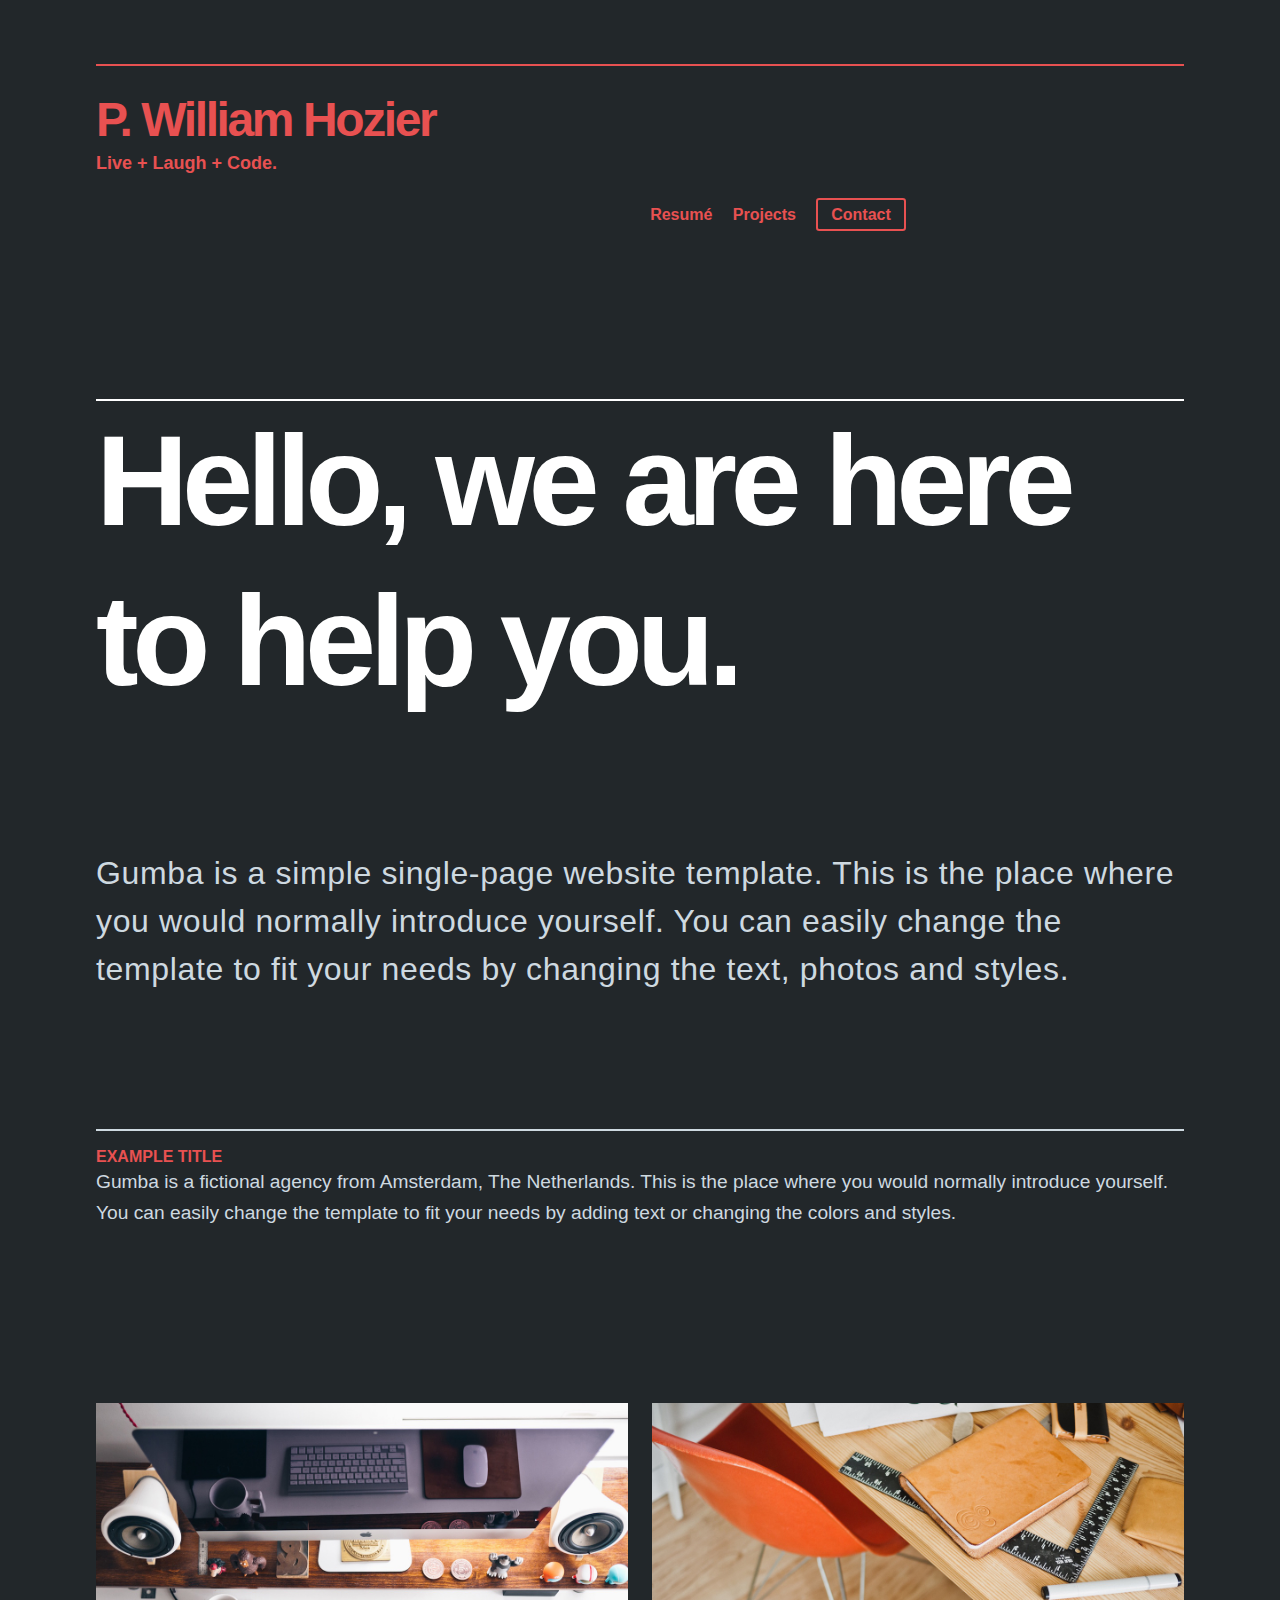
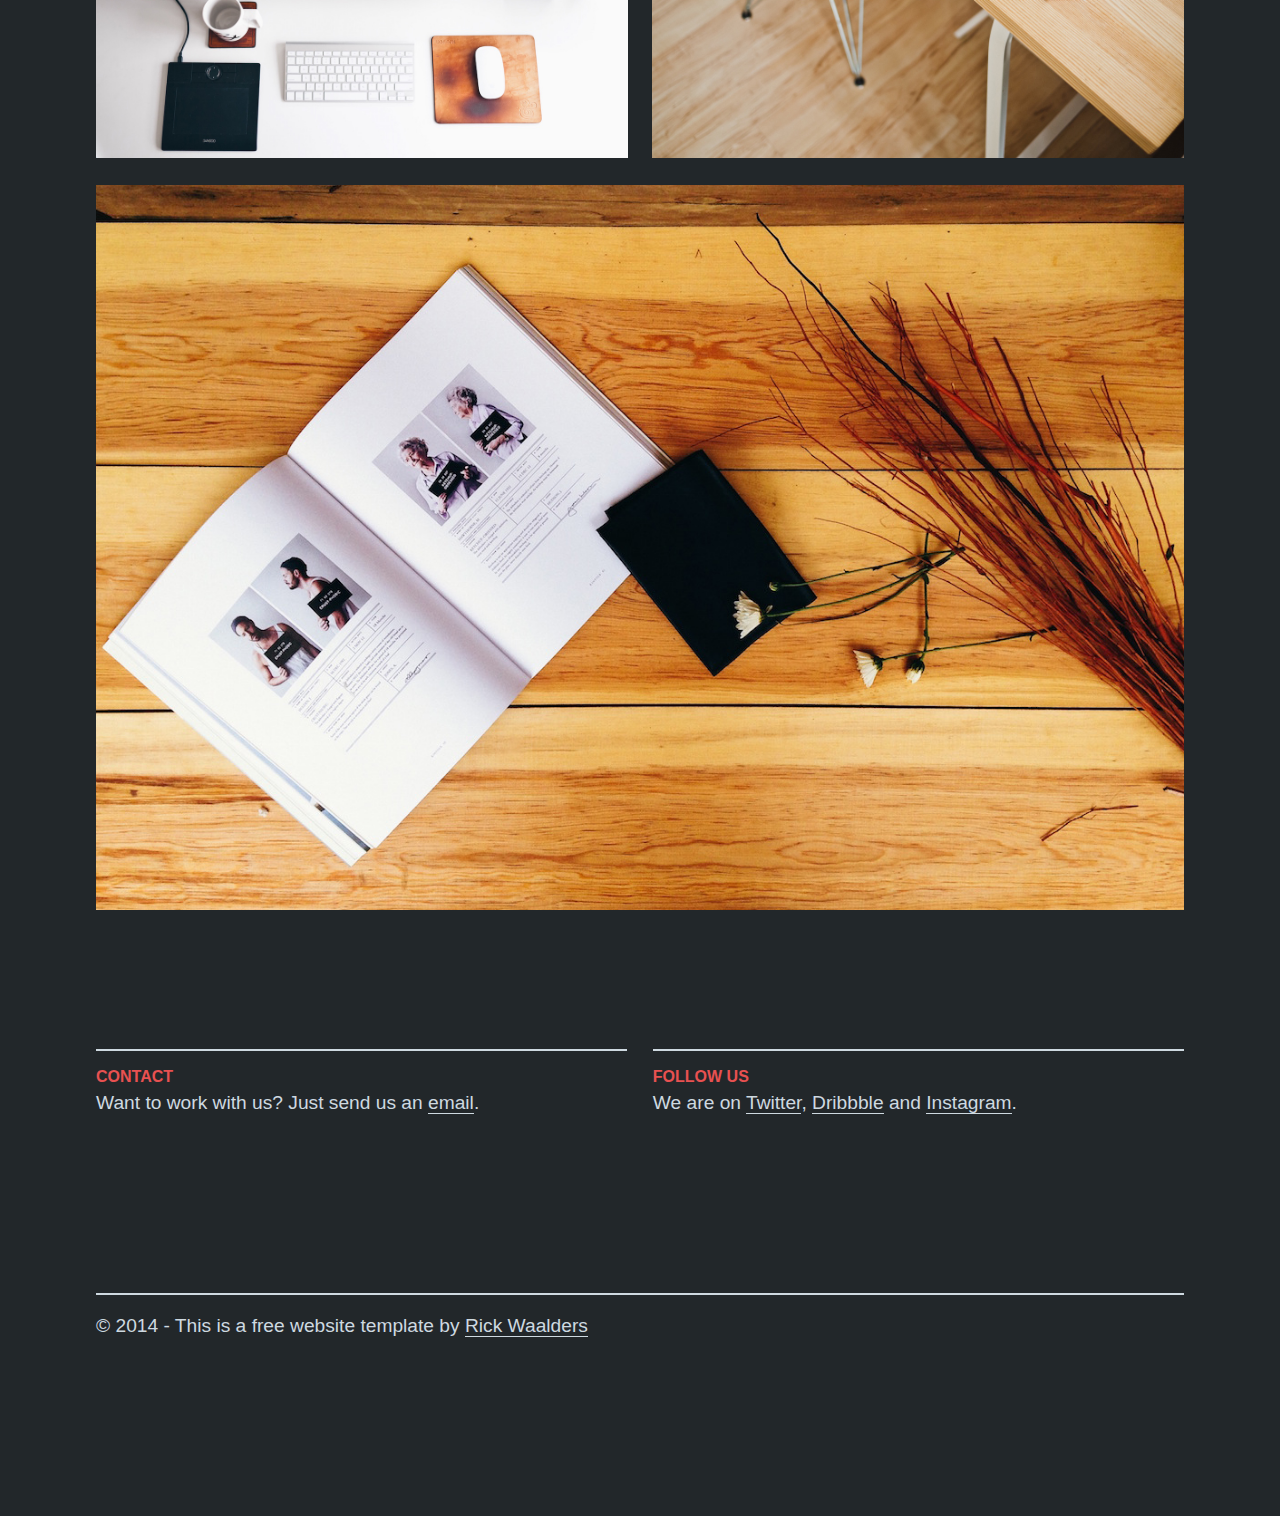
==== index.html @ a9b2552a "updating index.html" ====
<!doctype html>
<html>
<head>
	<meta charset="utf-8">
	<meta http-equiv="X-UA-Compatible" content="IE=edge">
	<meta name="viewport" content="width=device-width, initial-scale=1.0">

	<link rel="shortcut icon" href="img/favicon.ico"> 
	<link rel="stylesheet" href="css/vendor/fluidbox.min.css">
	<link rel="stylesheet" href="css/main.css">

	<title>P. William Hozier</title>

</head>
<body>


	<header>

		<div id="logo-container">
			<div id="logo"><a href="/">P. William Hozier</a></div>
			<div id="subtitle">Live + Laugh + Code.</div>
		</div>
		<nav>
			<ul>
				<li><a href="#">Resumé</a></li>
				<li><a href="#">Projects</a></li>
				<!-- <li><a href="#">Link 3</a></li>  -->
				<li><a href="mailto:phozier@umass.edu" class="bordered">Contact</a></li>
			</ul>
		</nav>

	</header>

	<div id="content">

		<section class="intro">
			<h1>Hello, <span class="nl"></span>we are here to help you.</h1>
			<p>
				Gumba is a simple single-page website template. This is the place where you would normally introduce yourself. You can easily change the template to fit your needs by changing the text, photos and styles.
			</p>
		</section>

		<section class="row">
			<div class="col-full">
				<h2>Example title</h2>
				<p>
					Gumba is a fictional agency from Amsterdam, The Netherlands. This is the place where you would normally introduce yourself. You can easily change the template to fit your needs by adding text or changing the colors and styles.
				</p>
			</div>
		</section>

		<section class="row">
			<div class="photo-grid">
				<a href="img/example-photo-b.jpg" rel="lightbox" class="col-2"><img src="img/example-photo-b.jpg" alt="Example photo"></a>
				<a href="img/example-photo-c.jpg" rel="lightbox" class="col-2"><img src="img/example-photo-c.jpg" alt="Example photo"></a>
				<a href="img/example-photo-a.jpg" rel="lightbox" class="col-1"><img src="img/example-photo-a.jpg" alt="Example photo"></a>
			</div>
		</section>


		<section class="row">
			<div class="col">
				<h2>Contact</h2>
				<p>
					Want to work with us? Just send us an <a href="mailto:#">email</a>.
				</p>
			</div>
			<div class="col">
				<h2>Follow us</h2>
				<p>
					We are on <a href="http://twitter.com/rickwaalders">Twitter</a>, <a href="http://dribbble.com/rickwaalders">Dribbble</a> and <a href="http://instagram.com/rickwaalders">Instagram</a>.
				</p>
			</div>
		</section>


		<section class="row">
			<div class="col-full">
				<p>
					© 2014 - This is a free website template by <a href="http://www.pixelsbyrick.com">Rick Waalders</a>
				</p>
			</div>
		</section>
 
	</div>

	<script src="//ajax.googleapis.com/ajax/libs/jquery/1.11.0/jquery.min.js"></script>
	<script>
	if (!window.jQuery) 
	{
	    document.write('<script src="js/vendor/jquery.1.11.min.js"><\/script>');
	}
	</script>

	<script src="js/vendor/jquery.fluidbox.min.js"></script>
	<script src="js/main.js"></script>

	<script>
	  (function(i,s,o,g,r,a,m){i['GoogleAnalyticsObject']=r;i[r]=i[r]||function(){
	  (i[r].q=i[r].q||[]).push(arguments)},i[r].l=1*new Date();a=s.createElement(o),
	  m=s.getElementsByTagName(o)[0];a.async=1;a.src=g;m.parentNode.insertBefore(a,m)
	  })(window,document,'script','//www.google-analytics.com/analytics.js','ga');

	  ga('create', 'YOUR_GOOGLE_ANALYTICS_ID', 'auto');
	  ga('send', 'pageview');

	</script>

</body>
</html>
---- css/vendor/fluidbox.min.css ----
.fluidbox{outline:0}.hidden{display:none}.fluidbox-overlay{background-color:rgba(255,255,255,.85);cursor:pointer;cursor:-webkit-zoom-out;cursor:-moz-zoom-out;opacity:0;position:fixed;top:0;left:0;bottom:0;right:0;transition:all .25s ease-in-out}.fluidbox-wrap{background-position:center center;background-size:cover;margin:0 auto;position:relative;transition:all .25s ease-in-out}.fluidbox-ghost{background-size:cover;background-position:center center;position:absolute;transition:all .25s ease-in-out}.fluidbox-closed .fluidbox-ghost{-webkit-transition-property:top,left,opacity,-webkit-transform;-moz-transition-property:top,left,opacity,-moz-transform;-o-transition-property:top,left,opacity,-o-transform;transition-property:top,left,opacity,transform;transition-delay:0,0,.25s,0}.fluidbox-closed .fluidbox-wrap img{transition-property:opacity;transition-delay:.25s;transition-duration:0s}
---- css/main.css ----
html, body, div, span, object, iframe,
h1, h2, h3, h4, h5, h6, p, blockquote, pre,
abbr, address, cite, code,
del, dfn, em, img, ins, kbd, q, samp,
small, strong, sub, sup, var,
b, i,
dl, dt, dd, ol, ul, li,
fieldset, form, label, legend,
table, caption, tbody, tfoot, thead, tr, th, td,
article, aside, canvas, details, figcaption, figure,
footer, header, hgroup, menu, nav, section, summary,
time, mark, audio, video {
  margin: 0;
  padding: 0;
  border: 0;
  outline: 0;
  vertical-align: baseline;
  background: transparent;
}

html, body {
  font-size: 100%;
}

article, aside, details, figcaption, figure, footer, header, hgroup, nav, section {
  display: block;
}

audio, canvas, video {
  display: inline-block;
}

audio:not([controls]) {
  display: none;
}

[hidden] {
  display: none;
}

html {
  font-size: 100%;
  -webkit-text-size-adjust: 100%;
  -ms-text-size-adjust: 100%;
}

html, button, input, select, textarea {
  font-family: sans-serif;
}

a:focus {
  outline: thin dotted;
  outline: 5px auto -webkit-focus-ring-color;
  outline-offset: -2px;
}
a:hover, a:active {
  outline: 0;
}

abbr[title] {
  border-bottom: 1px dotted;
}

b, strong {
  font-weight: bold;
}

blockquote {
  margin: 1em 40px;
}

dfn {
  font-style: italic;
}

mark {
  background: #ff0;
  color: #000;
}

pre, code, kbd, samp {
  font-family: monospace, serif;
  _font-family: 'courier new', monospace;
  font-size: 1em;
}

pre {
  white-space: pre;
  white-space: pre-wrap;
  word-wrap: break-word;
}

blockquote, q {
  quotes: none;
}
blockquote:before, blockquote:after, q:before, q:after {
  content: '';
  content: none;
}

small {
  font-size: 75%;
}

sub, sup {
  font-size: 75%;
  line-height: 0;
  position: relative;
  vertical-align: baseline;
}

sup {
  top: -0.5em;
}

sub {
  bottom: -0.25em;
}

nav ul, nav ol {
  list-style: none;
  list-style-image: none;
}

img {
  border: 0;
  height: auto;
  max-width: 100%;
  -ms-interpolation-mode: bicubic;
}

svg:not(:root) {
  overflow: hidden;
}

fieldset {
  border: 1px solid #c0c0c0;
  margin: 0 2px;
  padding: 0.35em 0.625em 0.75em;
}

legend {
  border: 0;
  padding: 0;
  white-space: normal;
}

button, input, select, textarea {
  font-size: 100%;
  margin: 0;
  vertical-align: baseline;
}

button, input {
  line-height: normal;
}

button, input[type="button"], input[type="reset"], input[type="submit"] {
  cursor: pointer;
  -webkit-appearance: button;
}

button[disabled], input[disabled] {
  cursor: default;
}

input[type="checkbox"], input[type="radio"] {
  box-sizing: border-box;
  padding: 0;
}

input[type="search"] {
  -webkit-appearance: textfield;
  -moz-box-sizing: content-box;
  -webkit-box-sizing: content-box;
  box-sizing: content-box;
}

input[type="search"]::-webkit-search-decoration, input[type="search"]::-webkit-search-cancel-button {
  -webkit-appearance: none;
}

button::-moz-focus-inner, input::-moz-focus-inner {
  border: 0;
  padding: 0;
}

textarea {
  overflow: auto;
  vertical-align: top;
}

table {
  border-collapse: collapse;
  border-spacing: 0;
}

/* Neat 1.7.0
 * http://neat.bourbon.io
 * Copyright 2012-2014 thoughtbot, inc.
 * MIT License */
html {
  -webkit-box-sizing: border-box;
  -moz-box-sizing: border-box;
  box-sizing: border-box;
}

*, *:before, *:after {
  -webkit-box-sizing: inherit;
  -moz-box-sizing: inherit;
  box-sizing: inherit;
}

body {
  -webkit-font-feature-settings: "kern", "liga", "frac", "pnum";
  -moz-font-feature-settings: "kern", "liga", "frac", "pnum";
  -ms-font-feature-settings: "kern", "liga", "frac", "pnum";
  font-feature-settings: "kern", "liga", "frac", "pnum";
  -webkit-font-smoothing: antialiased;
  text-rendering: optimizeLegibility;
  background-color: #22272a;
  color: #ced9e0;
  font-family: "font-family: " Helvetica Neue ",Helvetica,Arial,sans-serif";
  font-size: 1em;
  line-height: 1.5;
}

h1,
h2,
h3,
h4,
h5,
h6 {
  font-family: "font-family: " Helvetica Neue ",Helvetica,Arial,sans-serif";
  line-height: 1.25;
  margin: 0;
  color: #fff;
}

h1 {
  font-size: 2.25em;
}

h2 {
  font-size: 2em;
}

h3 {
  font-size: 1.75em;
}

h4 {
  font-size: 1.5em;
}

h5 {
  font-size: 1.25em;
}

h6 {
  font-size: 1em;
}

p {
  margin: 0 0 0.75em;
  font-family: "font-family: " Helvetica Neue ",Helvetica,Arial,sans-serif";
}

a {
  -webkit-transition: color 0.1s linear;
  -moz-transition: color 0.1s linear;
  transition: color 0.1s linear;
  color: #ced9e0;
  text-decoration: none;
}
a:hover {
  color: #9fb5c2;
  border-color: #9fb5c2;
}
a:active, a:focus {
  color: #9fb5c2;
  border-color: #9fb5c2;
  outline: none;
}

header {
  color: #fff;
}

hr {
  border-bottom: 1px solid #ddd;
  border-left: none;
  border-right: none;
  border-top: none;
  margin: 1.5em 0;
}

img,
picture {
  margin: 0;
  max-width: 100%;
}

blockquote {
  border-left: 2px solid #ddd;
  color: #fdfdfe;
  margin: 1.5em 0;
  padding-left: 0.75em;
}

cite {
  color: white;
  font-style: italic;
}
cite:before {
  content: "\2014 \00A0";
}

body {
  padding-left: 1em;
  padding-right: 1em;
}

a {
  border-bottom: 1px solid #ced9e0;
}

a:hover {
  color: #e85151;
}

header {
  max-width: 68em;
  margin-left: auto;
  margin-right: auto;
  margin-top: 4em;
  border-top: 2px solid #e85151;
  opacity: 0;
  -webkit-transform: translateY(50px);
  -moz-transform: translateY(50px);
  -ms-transform: translateY(50px);
  -o-transform: translateY(50px);
  transform: translateY(50px);
  -webkit-transition: all 1200ms ease;
  -moz-transition: all 1200ms ease;
  transition: all 1200ms ease;
  -webkit-transition-delay: 50ms;
  -moz-transition-delay: 50ms;
  transition-delay: 50ms;
}
header:after {
  content: "";
  display: table;
  clear: both;
}
@media screen and (max-width: 540px) {
  header {
    margin-top: 2em;
  }
}
header #logo-container {
  float: left;
  display: block;
  margin-right: 2.35765%;
  width: 48.82117%;
}
header #logo-container:last-child {
  margin-right: 0;
}
@media screen and (max-width: 540px) {
  header #logo-container {
    float: left;
    display: block;
    margin-right: 7.42297%;
    width: 100%;
  }
  header #logo-container:last-child {
    margin-right: 0;
  }
}
header #logo-container #logo {
  padding-top: 0.5em;
  font-weight: bold;
  font-size: 48px;
  line-height: 60px;
  letter-spacing: -0.05em;
  float: none;
}
header #logo-container #subtitle {
  color: #e85151;
  font-weight: bold;
  font-size: 18px;
}
header a {
  color: #e85151;
  text-decoration: none;
  border: none;
}
header a:hover {
  color: #d11c1c;
  border-color: #d11c1c;
}
header a:active, header a:focus {
  color: #d11c1c;
  border-color: #d11c1c;
}
header nav {
  text-align: right;
  float: left;
  display: block;
  margin-right: 2.35765%;
  width: 74.41059%;
}
header nav:last-child {
  margin-right: 0;
}
@media screen and (max-width: 540px) {
  header nav {
    text-align: left;
    margin-top: 1em;
    float: left;
    display: block;
    margin-right: 7.42297%;
    width: 100%;
  }
  header nav:last-child {
    margin-right: 0;
  }
}
header nav ul {
  padding-top: 0.5em;
  line-height: 60px;
}
header nav ul li {
  display: inline-block;
  margin-left: 1em;
}
@media screen and (max-width: 540px) {
  header nav ul li {
    margin-left: 0;
    margin-right: 1em;
  }
}
header nav ul li a {
  font-weight: bold;
}
header nav ul li a.bordered {
  border-radius: 0.2em;
  padding: 0.4em;
  padding-left: 0.8em;
  padding-right: 0.8em;
  border: 2px solid #e85151;
}

#content {
  max-width: 68em;
  margin-left: auto;
  margin-right: auto;
  padding-bottom: 2em;
  opacity: 0;
  -webkit-transform: translateY(50px);
  -moz-transform: translateY(50px);
  -ms-transform: translateY(50px);
  -o-transform: translateY(50px);
  transform: translateY(50px);
  -webkit-transition: all 1200ms ease;
  -moz-transition: all 1200ms ease;
  transition: all 1200ms ease;
  -webkit-transition-delay: 350ms;
  -moz-transition-delay: 350ms;
  transition-delay: 350ms;
}
#content:after {
  content: "";
  display: table;
  clear: both;
}
#content section.intro {
  max-width: 68em;
  margin-left: auto;
  margin-right: auto;
  margin-bottom: 5em;
}
#content section.intro:after {
  content: "";
  display: table;
  clear: both;
}
@media screen and (max-width: 540px) {
  #content section.intro {
    margin-bottom: 1em;
  }
}
#content section.intro h1 {
  font-size: 8em;
  border-top: 2px solid #fff;
  letter-spacing: -0.05em;
  margin-top: 1.2em;
  margin-bottom: 1em;
}
@media screen and (max-width: 540px) {
  #content section.intro h1 {
    font-size: 4em;
    line-height: 1.2em;
    padding-top: 0.4em;
  }
}
#content section.intro h1 span.nl {
  display: none;
}
@media screen and (max-width: 540px) {
  #content section.intro h1 span.nl {
    display: block;
  }
}
#content section.intro p {
  font-size: 2.0em;
  line-height: 1.5em;
  letter-spacing: 0.02em;
}
#content section.row {
  max-width: 68em;
  margin-left: auto;
  margin-right: auto;
  padding-top: 2em;
  padding-bottom: 5em;
}
#content section.row:after {
  content: "";
  display: table;
  clear: both;
}
#content section.row h2 {
  text-transform: uppercase;
  font-size: 1.0em;
  font-weight: bold;
  color: #e85151;
  margin-bottom: 0.05em;
}
#content section.row p {
  font-size: 1.2em;
  line-height: 1.6em;
}
#content section.row .col, #content section.row .col-full {
  float: left;
  display: block;
  margin-right: 2.35765%;
  width: 48.82117%;
  border-top: 2px solid #ced9e0;
  padding-top: 1em;
  padding-bottom: 3em;
}
#content section.row .col:last-child, #content section.row .col-full:last-child {
  margin-right: 0;
}
@media screen and (max-width: 540px) {
  #content section.row .col, #content section.row .col-full {
    float: left;
    display: block;
    margin-right: 7.42297%;
    width: 100%;
  }
  #content section.row .col:last-child, #content section.row .col-full:last-child {
    margin-right: 0;
  }
}
#content section.row .col-full {
  float: left;
  display: block;
  margin-right: 2.35765%;
  width: 100%;
}
#content section.row .col-full:last-child {
  margin-right: 0;
}
@media screen and (max-width: 540px) {
  #content section.row .col-full {
    float: left;
    display: block;
    margin-right: 7.42297%;
    width: 100%;
  }
  #content section.row .col-full:last-child {
    margin-right: 0;
  }
}
#content .photo-grid {
  display: -webkit-box;
  display: -moz-box;
  display: box;
  display: -webkit-flex;
  display: -moz-flex;
  display: -ms-flexbox;
  display: flex;
  -webkit-flex-flow: row wrap;
  -moz-flex-flow: row wrap;
  flex-flow: row wrap;
  -webkit-box-pack: justify;
  -moz-box-pack: justify;
  box-pack: justify;
  -webkit-justify-content: space-between;
  -moz-justify-content: space-between;
  -ms-justify-content: space-between;
  -o-justify-content: space-between;
  justify-content: space-between;
  -ms-flex-pack: justify;
}
#content .photo-grid a {
  margin-bottom: 20px;
  border: none;
  text-decoration: none;
}
#content .photo-grid a.col-1 {
  width: 100%;
}
#content .photo-grid a.col-2 {
  width: 49%;
  width: calc(50% - 12px);
}
#content .photo-grid a.col-3 {
  width: 32%;
  width: calc(33.33333% - 16px);
}
@media screen and (max-width: 540px) {
  #content .photo-grid a {
    margin-bottom: 10px;
  }
  #content .photo-grid a.col-2 {
    width: 49%;
    width: calc(50% - 7px);
  }
}

.loaded header {
  -webkit-transform: none;
  -moz-transform: none;
  -ms-transform: none;
  -o-transform: none;
  transform: none;
  opacity: 1;
}
.loaded #content {
  -webkit-transform: none;
  -moz-transform: none;
  -ms-transform: none;
  -o-transform: none;
  transform: none;
  opacity: 1;
}

/*# sourceMappingURL=main.css.map */
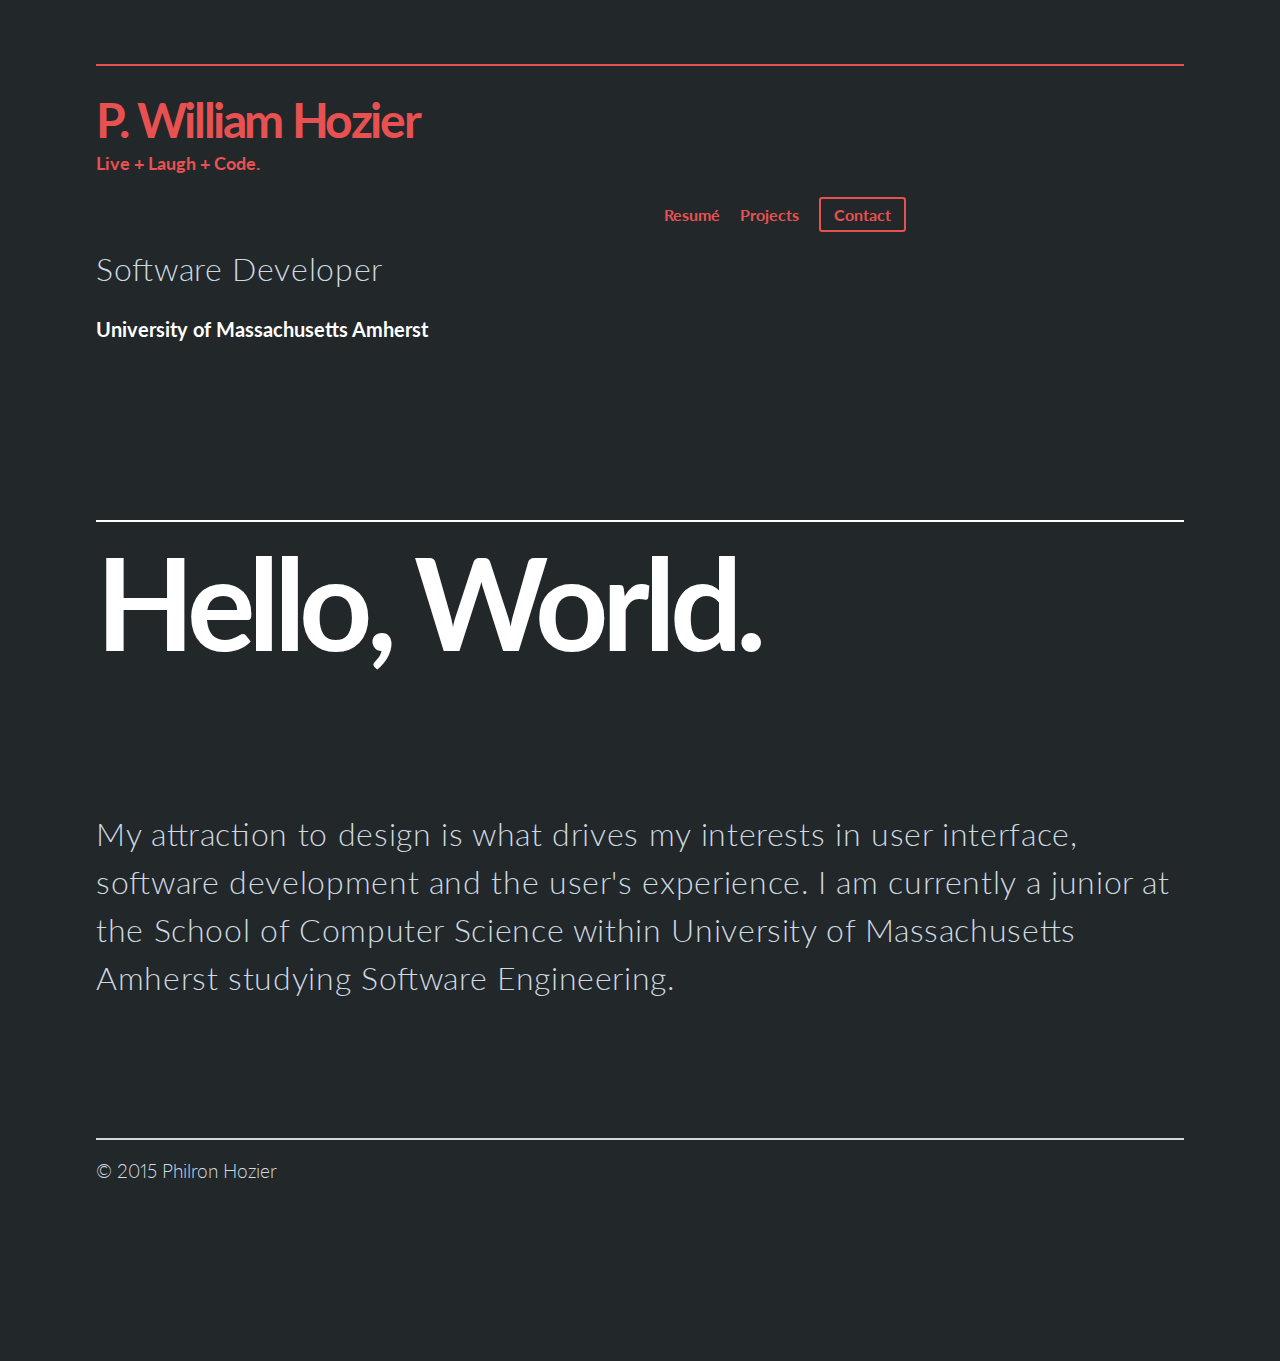
==== commit cae6fece: "index.html refactored, home page near completion" ====
--- a/index.html
+++ b/index.html
@@ -8,6 +8,16 @@
 	<link rel="shortcut icon" href="img/favicon.ico"> 
 	<link rel="stylesheet" href="css/vendor/fluidbox.min.css">
 	<link rel="stylesheet" href="css/main.css">
+
+	  <!-- Bootstrap Core CSS -->
+    <link href="css/bootstrap.min.css" rel="stylesheet" type="text/css">
+
+    <!-- Fonts -->
+    <!-- <link href="font-awesome/css/font-awesome.min.css" rel="stylesheet" type="text/css"> -->
+	<!-- <link href="css/animate.css" rel="stylesheet" /> -->
+    <!-- Squad theme CSS -->
+    <!-- <link href="css/style.css" rel="stylesheet"> -->
+	<!-- <link href="color/default.css" rel="stylesheet"> -->
 
 	<title>P. William Hozier</title>
 
@@ -34,36 +44,59 @@
 
 	<div id="content">
 
-		<section class="intro">
-			<h1>Hello, <span class="nl"></span>we are here to help you.</h1>
+		<section class="intro"><!-- Section: about -->
+    <section id="about" class="home-section text-center">
+
+		<div class="container">
+
+        <div class="row">
+
+			<div class="col-xs-6 col-sm-3 col-md-3">
+				<div class="wow bounceInUp" data-wow-delay="0.8s">
+                <div class="team boxed-grey">
+                    <div class="inner">
+                        <p class="subtitle">Software Developer</p>
+                        <h5>University of Massachusetts Amherst</h5>
+                        <div class="avatar"><img src="img/team/3.jpg" alt="" class="img-responsive img-circle" /></div>
+
+                    </div>
+                </div>
+				</div>
+            </div>
+            <h1>Hello, <span class="nl"></span>World.</h1>
+        </div>		
+		</div>
+	</section>
+	<!-- /Section: about -->
+			
+
+
+
+
+
 			<p>
-				Gumba is a simple single-page website template. This is the place where you would normally introduce yourself. You can easily change the template to fit your needs by changing the text, photos and styles.
+				My attraction to design is what drives my interests in user interface, software development and the user's experience. I am currently a junior at the School of Computer Science within University of Massachusetts Amherst studying Software Engineering. 
 			</p>
 		</section>
 
-		<section class="row">
+<!-- 		<section class="row">
 			<div class="col-full">
 				<h2>Example title</h2>
 				<p>
 					Gumba is a fictional agency from Amsterdam, The Netherlands. This is the place where you would normally introduce yourself. You can easily change the template to fit your needs by adding text or changing the colors and styles.
 				</p>
 			</div>
-		</section>
-
-		<section class="row">
-			<div class="photo-grid">
-				<a href="img/example-photo-b.jpg" rel="lightbox" class="col-2"><img src="img/example-photo-b.jpg" alt="Example photo"></a>
-				<a href="img/example-photo-c.jpg" rel="lightbox" class="col-2"><img src="img/example-photo-c.jpg" alt="Example photo"></a>
-				<a href="img/example-photo-a.jpg" rel="lightbox" class="col-1"><img src="img/example-photo-a.jpg" alt="Example photo"></a>
-			</div>
-		</section>
+		</section> -->
 
 
-		<section class="row">
+		
+
+
+		<!-- <section class="row">
 			<div class="col">
 				<h2>Contact</h2>
 				<p>
-					Want to work with us? Just send us an <a href="mailto:#">email</a>.
+					Want to work with us? Just send us an <a href="mailto:phozier@umass.edu">email</a>.
 				</p>
 			</div>
 			<div class="col">
@@ -72,13 +105,13 @@
 					We are on <a href="http://twitter.com/rickwaalders">Twitter</a>, <a href="http://dribbble.com/rickwaalders">Dribbble</a> and <a href="http://instagram.com/rickwaalders">Instagram</a>.
 				</p>
 			</div>
-		</section>
+		</section> -->
 
 
 		<section class="row">
 			<div class="col-full">
 				<p>
-					© 2014 - This is a free website template by <a href="http://www.pixelsbyrick.com">Rick Waalders</a>
+					© 2015 Philron Hozier</a>
 				</p>
 			</div>
 		</section>
--- a/css/main.css
+++ b/css/main.css
@@ -1,3 +1,18 @@
+/* ==== Google font ==== */
+@import url('http://fonts.googleapis.com/css?family=Lato:100,300,400,700,900,100italic,300italic,400italic,700italic,900italic|Montserrat:700|Merriweather:400italic');
+
+
+body {
+    width: 100%;
+    height: 100%;
+    font-family: 'Lato',sans-serif;
+  font-weight: 300;
+    color: #666;
+    background-color: #fff;
+}
+
+
+
 html, body, div, span, object, iframe,
 h1, h2, h3, h4, h5, h6, p, blockquote, pre,
 abbr, address, cite, code,
@@ -649,3 +664,6 @@
 }
 
 /*# sourceMappingURL=main.css.map */
+
+
+
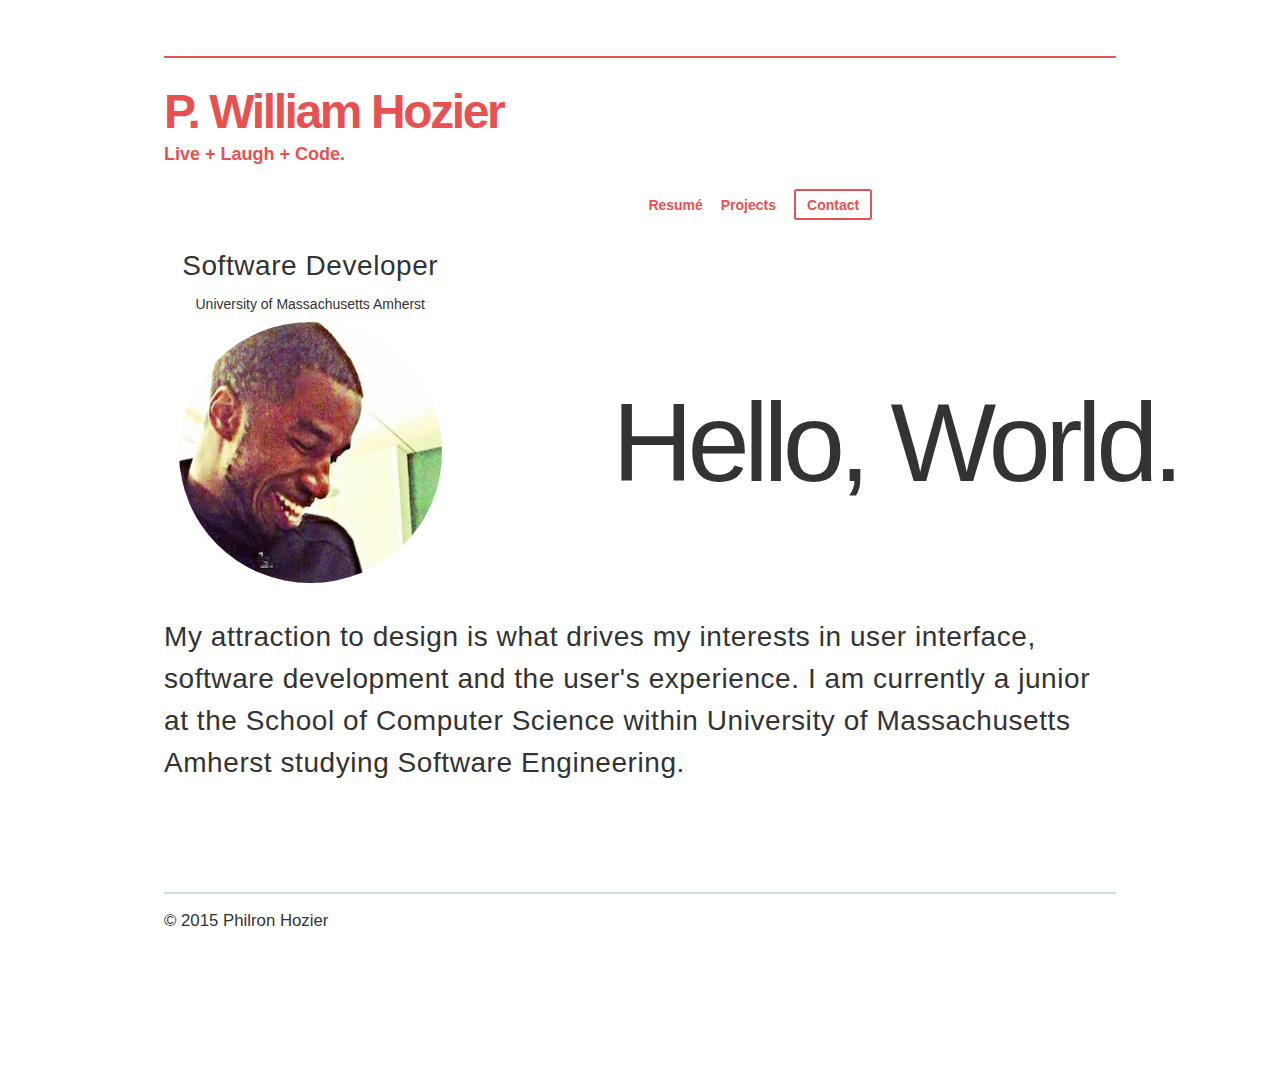
==== commit 809ebebd: "commit (new) live link to resume" ====
--- a/index.html
+++ b/index.html
@@ -33,7 +33,7 @@
 		</div>
 		<nav>
 			<ul>
-				<li><a href="#">Resumé</a></li>
+				<li><a href="./fs/res.pdf">Resumé</a></li>
 				<li><a href="#">Projects</a></li>
 				<!-- <li><a href="#">Link 3</a></li>  -->
 				<li><a href="mailto:phozier@umass.edu" class="bordered">Contact</a></li>
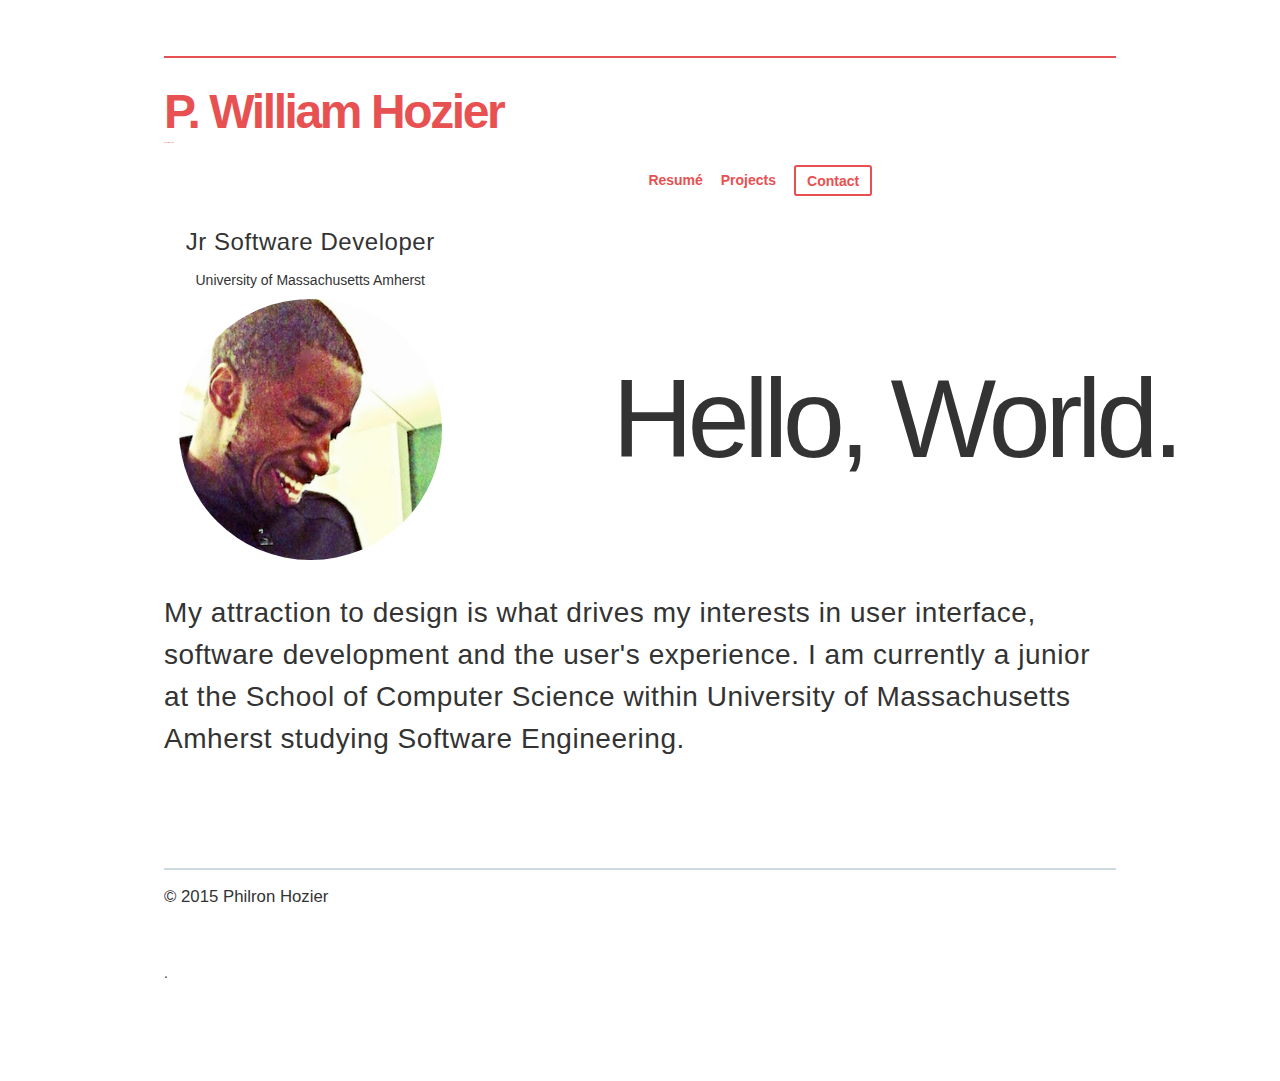
==== commit 239ad564: "updating index.html" ====
--- a/index.html
+++ b/index.html
@@ -11,13 +11,6 @@
 
 	  <!-- Bootstrap Core CSS -->
     <link href="css/bootstrap.min.css" rel="stylesheet" type="text/css">
-
-    <!-- Fonts -->
-    <!-- <link href="font-awesome/css/font-awesome.min.css" rel="stylesheet" type="text/css"> -->
-	<!-- <link href="css/animate.css" rel="stylesheet" /> -->
-    <!-- Squad theme CSS -->
-    <!-- <link href="css/style.css" rel="stylesheet"> -->
-	<!-- <link href="color/default.css" rel="stylesheet"> -->
 
 	<title>P. William Hozier</title>
 
@@ -34,7 +27,7 @@
 		<nav>
 			<ul>
 				<li><a href="./fs/res.pdf">Resumé</a></li>
-				<li><a href="#">Projects</a></li>
+				<li><a href="https://github.com/hozier?tab=repositories">Projects</a></li>
 				<!-- <li><a href="#">Link 3</a></li>  -->
 				<li><a href="mailto:phozier@umass.edu" class="bordered">Contact</a></li>
 			</ul>
@@ -55,7 +48,7 @@
 				<div class="wow bounceInUp" data-wow-delay="0.8s">
                 <div class="team boxed-grey">
                     <div class="inner">
-                        <p class="subtitle">Software Developer</p>
+                        <p class="subtitle"><font size="5.9">Jr Software Developer</font></p>
                         <h5>University of Massachusetts Amherst</h5>
                         <div class="avatar"><img src="img/team/3.jpg" alt="" class="img-responsive img-circle" /></div>
 
@@ -79,7 +72,7 @@
 			</p>
 		</section>
 
-<!-- 		<section class="row">
+<!-- 		<section class="row"> // no longer needed // keep minimal.  
 			<div class="col-full">
 				<h2>Example title</h2>
 				<p>
@@ -99,12 +92,6 @@
 					Want to work with us? Just send us an <a href="mailto:phozier@umass.edu">email</a>.
 				</p>
 			</div>
-			<div class="col">
-				<h2>Follow us</h2>
-				<p>
-					We are on <a href="http://twitter.com/rickwaalders">Twitter</a>, <a href="http://dribbble.com/rickwaalders">Dribbble</a> and <a href="http://instagram.com/rickwaalders">Instagram</a>.
-				</p>
-			</div>
 		</section> -->
 
 
@@ -114,10 +101,18 @@
 					© 2015 Philron Hozier</a>
 				</p>
 			</div>
+
+			<!-- <div class="col">
+				<h2>Follow me</h2>
+				<p>
+					I'm on <a href="https://github.com/hozier?tab=repositories">GitHub</a> --><!-- , <a href="http://dribbble.com/rickwaalders">Dribbble</a> and <a href="http://instagram.com/rickwaalders">Instagram</a> -->.
+			<!-- 	</p>
+			</div> -->
 		</section>
  
 	</div>
 
+	<!-- Template additions -->
 	<script src="//ajax.googleapis.com/ajax/libs/jquery/1.11.0/jquery.min.js"></script>
 	<script>
 	if (!window.jQuery) 
--- a/css/main.css
+++ b/css/main.css
@@ -1,6 +1,11 @@
 /* ==== Google font ==== */
 @import url('http://fonts.googleapis.com/css?family=Lato:100,300,400,700,900,100italic,300italic,400italic,700italic,900italic|Montserrat:700|Merriweather:400italic');
 
+header #logo-container #subtitle {
+  color: #e85151;
+  font-weight: bold;
+  font-size: 1px;
+}
 
 body {
     width: 100%;
@@ -401,11 +406,7 @@
   letter-spacing: -0.05em;
   float: none;
 }
-header #logo-container #subtitle {
-  color: #e85151;
-  font-weight: bold;
-  font-size: 18px;
-}
+
 header a {
   color: #e85151;
   text-decoration: none;
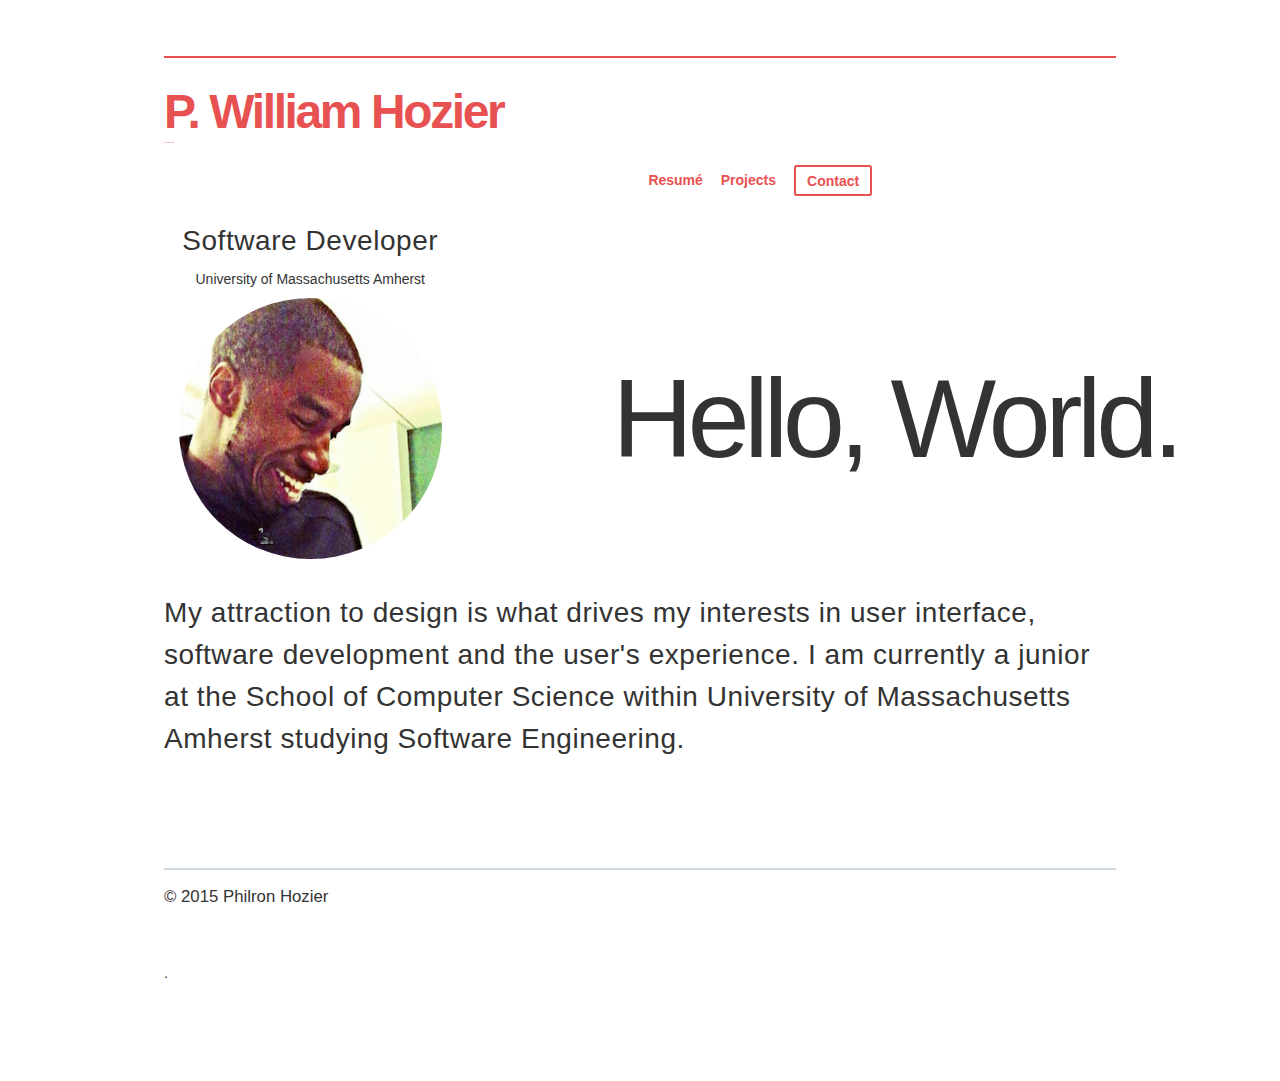
==== commit 4914b093: "updating page" ====
--- a/index.html
+++ b/index.html
@@ -48,7 +48,7 @@
 				<div class="wow bounceInUp" data-wow-delay="0.8s">
                 <div class="team boxed-grey">
                     <div class="inner">
-                        <p class="subtitle"><font size="5.9">Jr Software Developer</font></p>
+                        <p class="subtitle">Software Developer</p>
                         <h5>University of Massachusetts Amherst</h5>
                         <div class="avatar"><img src="img/team/3.jpg" alt="" class="img-responsive img-circle" /></div>
 
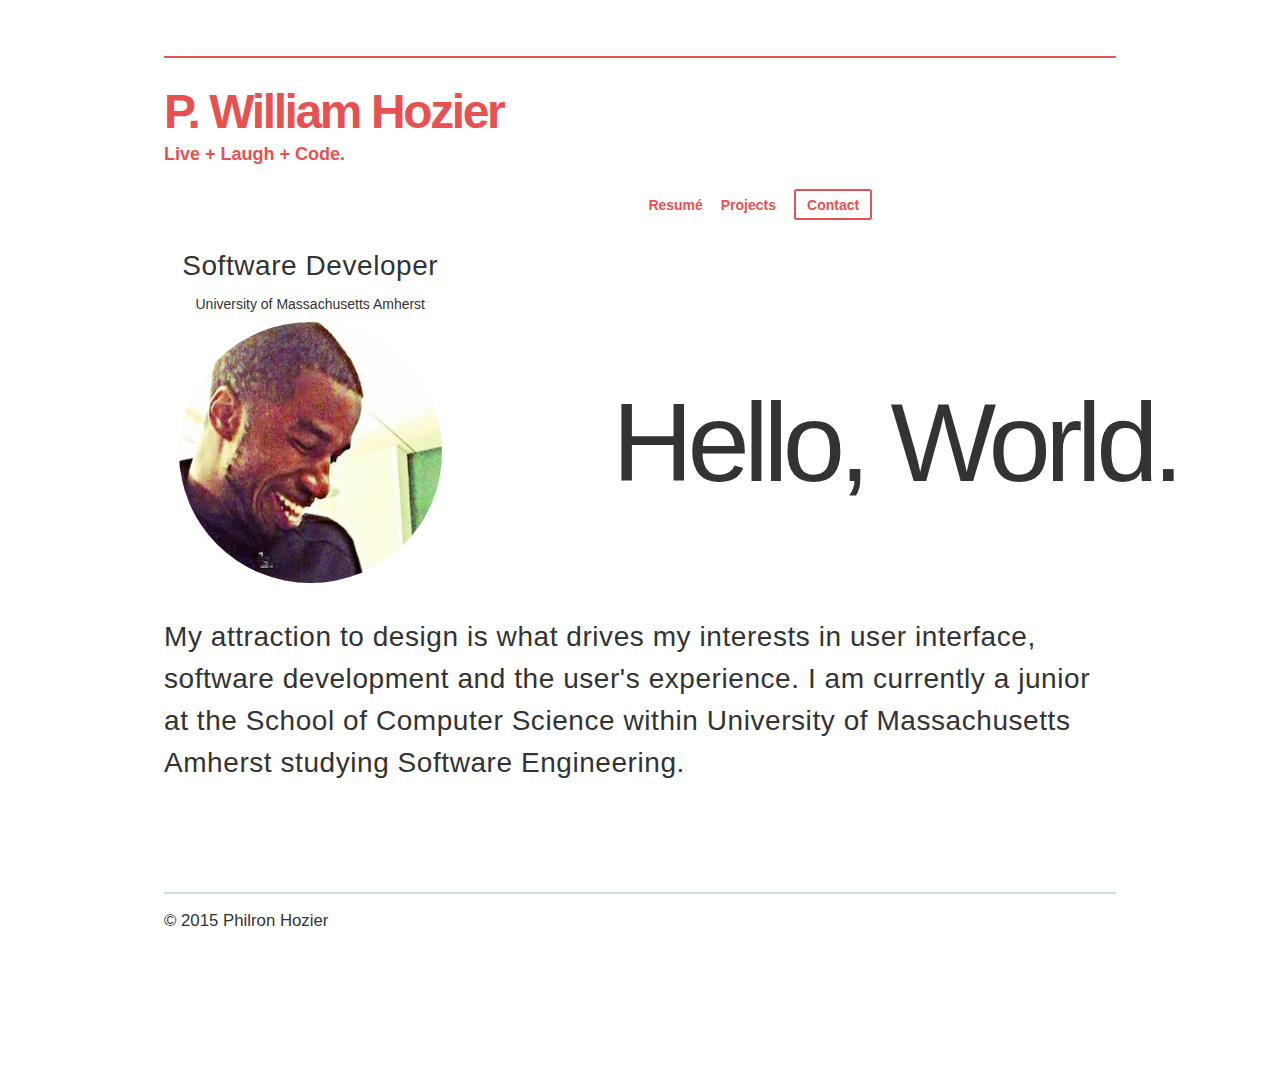
==== commit d11c6a3a: "reverting to a previous edition" ====
--- a/index.html
+++ b/index.html
@@ -92,6 +92,12 @@
 					Want to work with us? Just send us an <a href="mailto:phozier@umass.edu">email</a>.
 				</p>
 			</div>
+			<div class="col">
+				<h2>Follow us</h2>
+				<p>
+					We are on <a href="http://twitter.com/rickwaalders">Twitter</a>, <a href="http://dribbble.com/rickwaalders">Dribbble</a> and <a href="http://instagram.com/rickwaalders">Instagram</a>.
+				</p>
+			</div>
 		</section> -->
 
 
@@ -101,13 +107,6 @@
 					© 2015 Philron Hozier</a>
 				</p>
 			</div>
-
-			<!-- <div class="col">
-				<h2>Follow me</h2>
-				<p>
-					I'm on <a href="https://github.com/hozier?tab=repositories">GitHub</a> --><!-- , <a href="http://dribbble.com/rickwaalders">Dribbble</a> and <a href="http://instagram.com/rickwaalders">Instagram</a> -->.
-			<!-- 	</p>
-			</div> -->
 		</section>
  
 	</div>
--- a/css/main.css
+++ b/css/main.css
@@ -1,11 +1,6 @@
 /* ==== Google font ==== */
 @import url('http://fonts.googleapis.com/css?family=Lato:100,300,400,700,900,100italic,300italic,400italic,700italic,900italic|Montserrat:700|Merriweather:400italic');
 
-header #logo-container #subtitle {
-  color: #e85151;
-  font-weight: bold;
-  font-size: 1px;
-}
 
 body {
     width: 100%;
@@ -406,7 +401,11 @@
   letter-spacing: -0.05em;
   float: none;
 }
-
+header #logo-container #subtitle {
+  color: #e85151;
+  font-weight: bold;
+  font-size: 18px;
+}
 header a {
   color: #e85151;
   text-decoration: none;
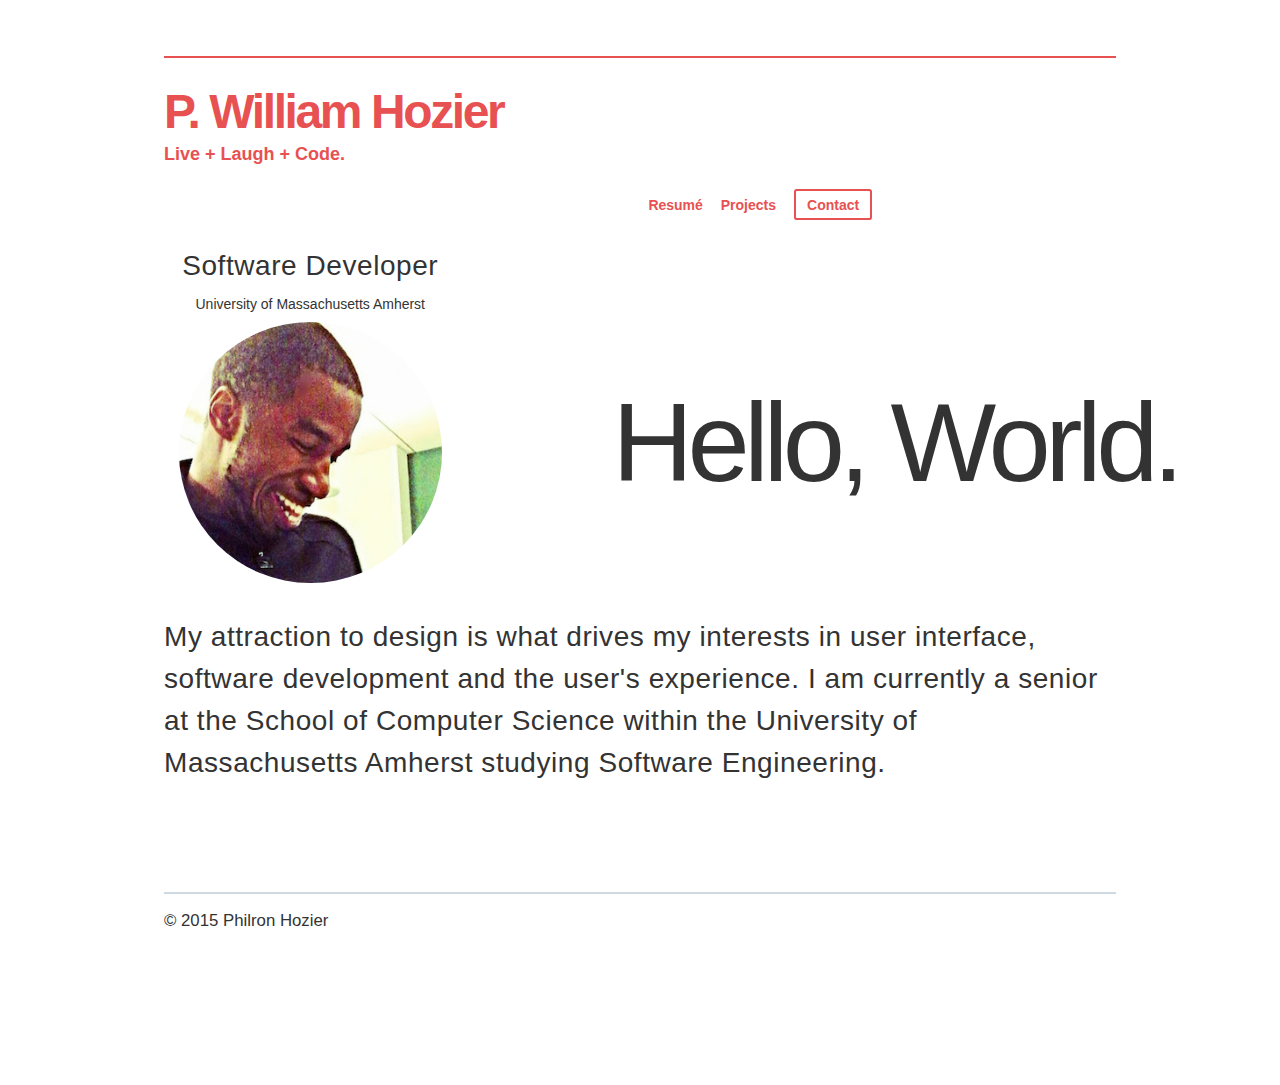
==== commit e8f83b10: "updating preface -- minor ext edits" ====
--- a/index.html
+++ b/index.html
@@ -68,7 +68,7 @@
 
 
 			<p>
-				My attraction to design is what drives my interests in user interface, software development and the user's experience. I am currently a junior at the School of Computer Science within University of Massachusetts Amherst studying Software Engineering. 
+				My attraction to design is what drives my interests in user interface, software development and the user's experience. I am currently a senior at the School of Computer Science within the University of Massachusetts Amherst studying Software Engineering. 
 			</p>
 		</section>
 
